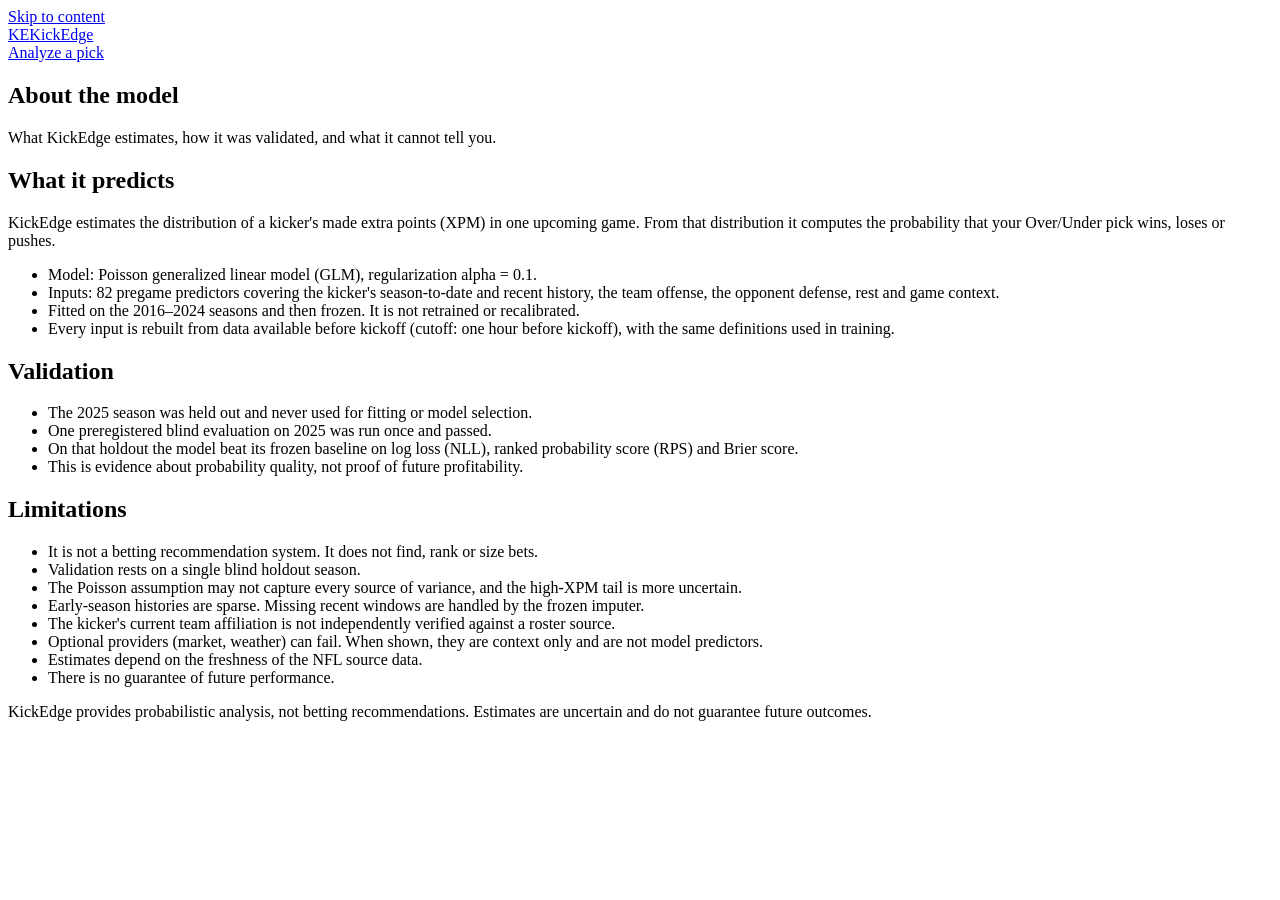
==== kickedge/web/static/about.html @ 9a16237f "feat: add KickEdge web API and pick analysis UI FastAPI layer over the 7B pipeline and 7A engine: he" ====
<!doctype html>
<html lang="en">
<head>
<meta charset="utf-8">
<meta name="viewport" content="width=device-width, initial-scale=1">
<meta name="color-scheme" content="dark light">
<title>About the model · KickEdge</title>
<link rel="stylesheet" href="/static/style.css">
<link rel="icon" href="/static/favicon.svg" type="image/svg+xml">
</head>
<body>
<a class="skip" href="#main">Skip to content</a>
<header class="top">
  <div class="wrap top-row">
    <a class="brand" href="/" aria-label="KickEdge home"><span class="mark" aria-hidden="true">KE</span>KickEdge</a>
    <nav aria-label="Primary"><a href="/">Analyze a pick</a></nav>
  </div>
</header>
<main id="main" class="wrap prose">
  <section class="intro"><h1>About the model</h1>
    <p>What KickEdge estimates, how it was validated, and what it cannot tell you.</p></section>

  <section class="card">
    <h2>What it predicts</h2>
    <p>KickEdge estimates the distribution of a kicker's made extra points (XPM) in one upcoming game. From that distribution it computes the probability that your Over/Under pick wins, loses or pushes.</p>
    <ul>
      <li>Model: Poisson generalized linear model (GLM), regularization alpha = 0.1.</li>
      <li>Inputs: 82 pregame predictors covering the kicker's season-to-date and recent history, the team offense, the opponent defense, rest and game context.</li>
      <li>Fitted on the 2016–2024 seasons and then frozen. It is not retrained or recalibrated.</li>
      <li>Every input is rebuilt from data available before kickoff (cutoff: one hour before kickoff), with the same definitions used in training.</li>
    </ul>
  </section>

  <section class="card">
    <h2>Validation</h2>
    <ul>
      <li>The 2025 season was held out and never used for fitting or model selection.</li>
      <li>One preregistered blind evaluation on 2025 was run once and passed.</li>
      <li>On that holdout the model beat its frozen baseline on log loss (NLL), ranked probability score (RPS) and Brier score.</li>
      <li>This is evidence about probability quality, not proof of future profitability.</li>
    </ul>
  </section>

  <section class="card">
    <h2>Limitations</h2>
    <ul>
      <li>It is not a betting recommendation system. It does not find, rank or size bets.</li>
      <li>Validation rests on a single blind holdout season.</li>
      <li>The Poisson assumption may not capture every source of variance, and the high-XPM tail is more uncertain.</li>
      <li>Early-season histories are sparse. Missing recent windows are handled by the frozen imputer.</li>
      <li>The kicker's current team affiliation is not independently verified against a roster source.</li>
      <li>Optional providers (market, weather) can fail. When shown, they are context only and are not model predictors.</li>
      <li>Estimates depend on the freshness of the NFL source data.</li>
      <li>There is no guarantee of future performance.</li>
    </ul>
  </section>
</main>
<footer class="wrap foot">
  <p>KickEdge provides probabilistic analysis, not betting recommendations. Estimates are uncertain and do not guarantee future outcomes.</p>
</footer>
</body>
</html>
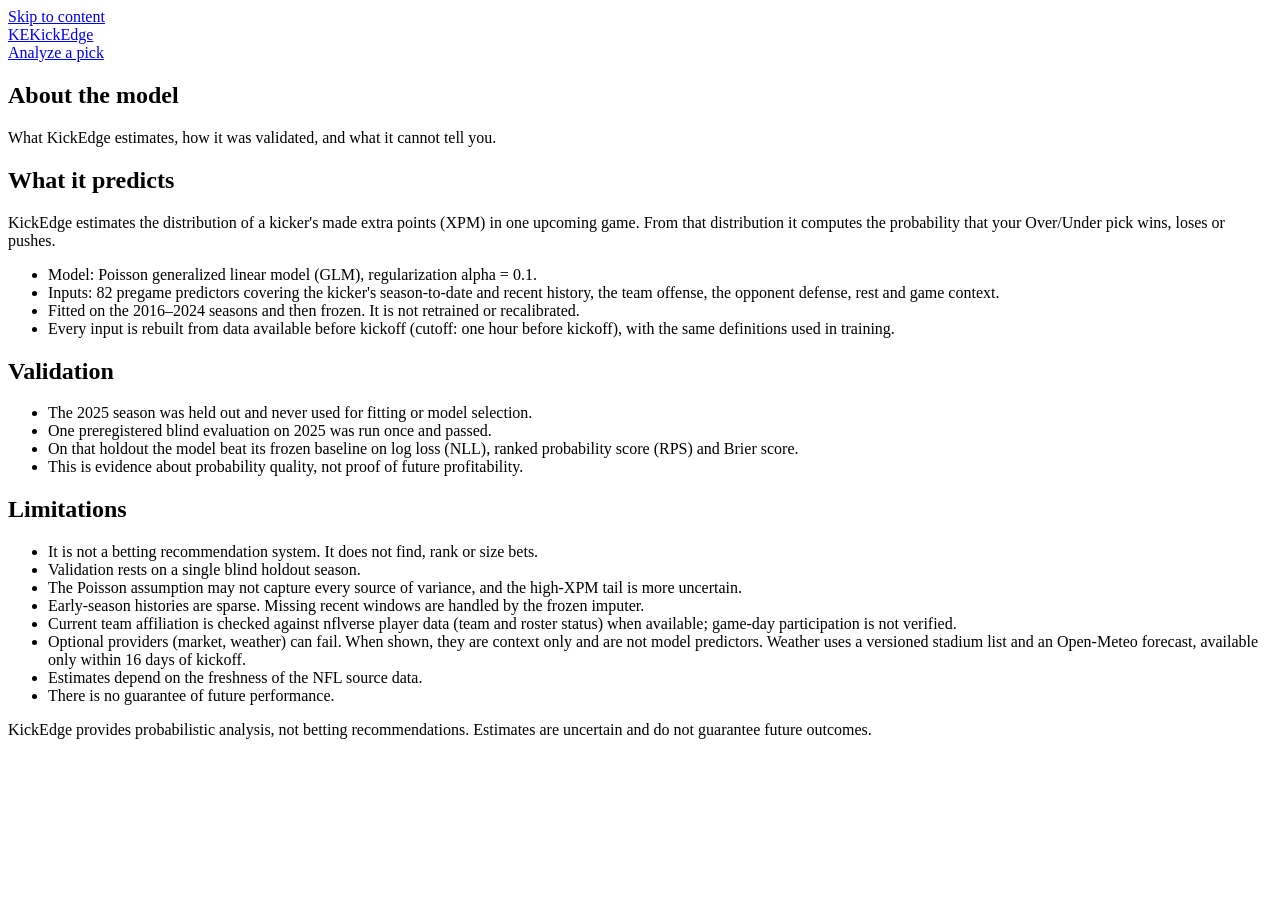
==== commit 81bcd2aa: "style: polish the KickEdge local interface Keyboard-accessible game and kicker comboboxes, reduced m" ====
--- a/kickedge/web/static/about.html
+++ b/kickedge/web/static/about.html
@@ -48,8 +48,8 @@
       <li>Validation rests on a single blind holdout season.</li>
       <li>The Poisson assumption may not capture every source of variance, and the high-XPM tail is more uncertain.</li>
       <li>Early-season histories are sparse. Missing recent windows are handled by the frozen imputer.</li>
-      <li>The kicker's current team affiliation is not independently verified against a roster source.</li>
-      <li>Optional providers (market, weather) can fail. When shown, they are context only and are not model predictors.</li>
+      <li>Current team affiliation is checked against nflverse player data (team and roster status) when available; game-day participation is not verified.</li>
+      <li>Optional providers (market, weather) can fail. When shown, they are context only and are not model predictors. Weather uses a versioned stadium list and an Open-Meteo forecast, available only within 16 days of kickoff.</li>
       <li>Estimates depend on the freshness of the NFL source data.</li>
       <li>There is no guarantee of future performance.</li>
     </ul>
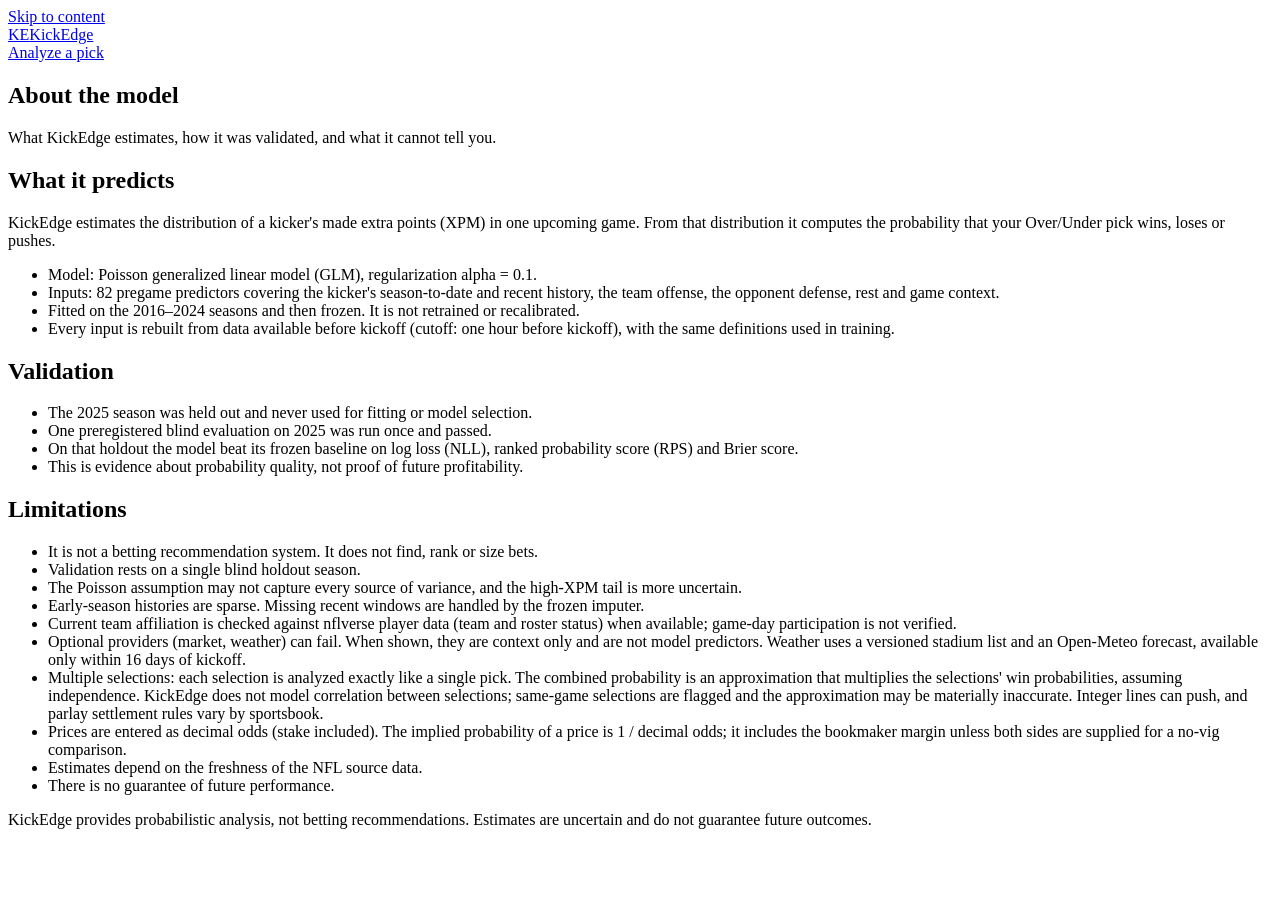
==== commit 07eed46e: "style: decimal odds, multiple selections and statistical feedback in the interface Single and Multip" ====
--- a/kickedge/web/static/about.html
+++ b/kickedge/web/static/about.html
@@ -50,6 +50,8 @@
       <li>Early-season histories are sparse. Missing recent windows are handled by the frozen imputer.</li>
       <li>Current team affiliation is checked against nflverse player data (team and roster status) when available; game-day participation is not verified.</li>
       <li>Optional providers (market, weather) can fail. When shown, they are context only and are not model predictors. Weather uses a versioned stadium list and an Open-Meteo forecast, available only within 16 days of kickoff.</li>
+      <li>Multiple selections: each selection is analyzed exactly like a single pick. The combined probability is an approximation that multiplies the selections' win probabilities, assuming independence. KickEdge does not model correlation between selections; same-game selections are flagged and the approximation may be materially inaccurate. Integer lines can push, and parlay settlement rules vary by sportsbook.</li>
+      <li>Prices are entered as decimal odds (stake included). The implied probability of a price is 1 / decimal odds; it includes the bookmaker margin unless both sides are supplied for a no-vig comparison.</li>
       <li>Estimates depend on the freshness of the NFL source data.</li>
       <li>There is no guarantee of future performance.</li>
     </ul>
